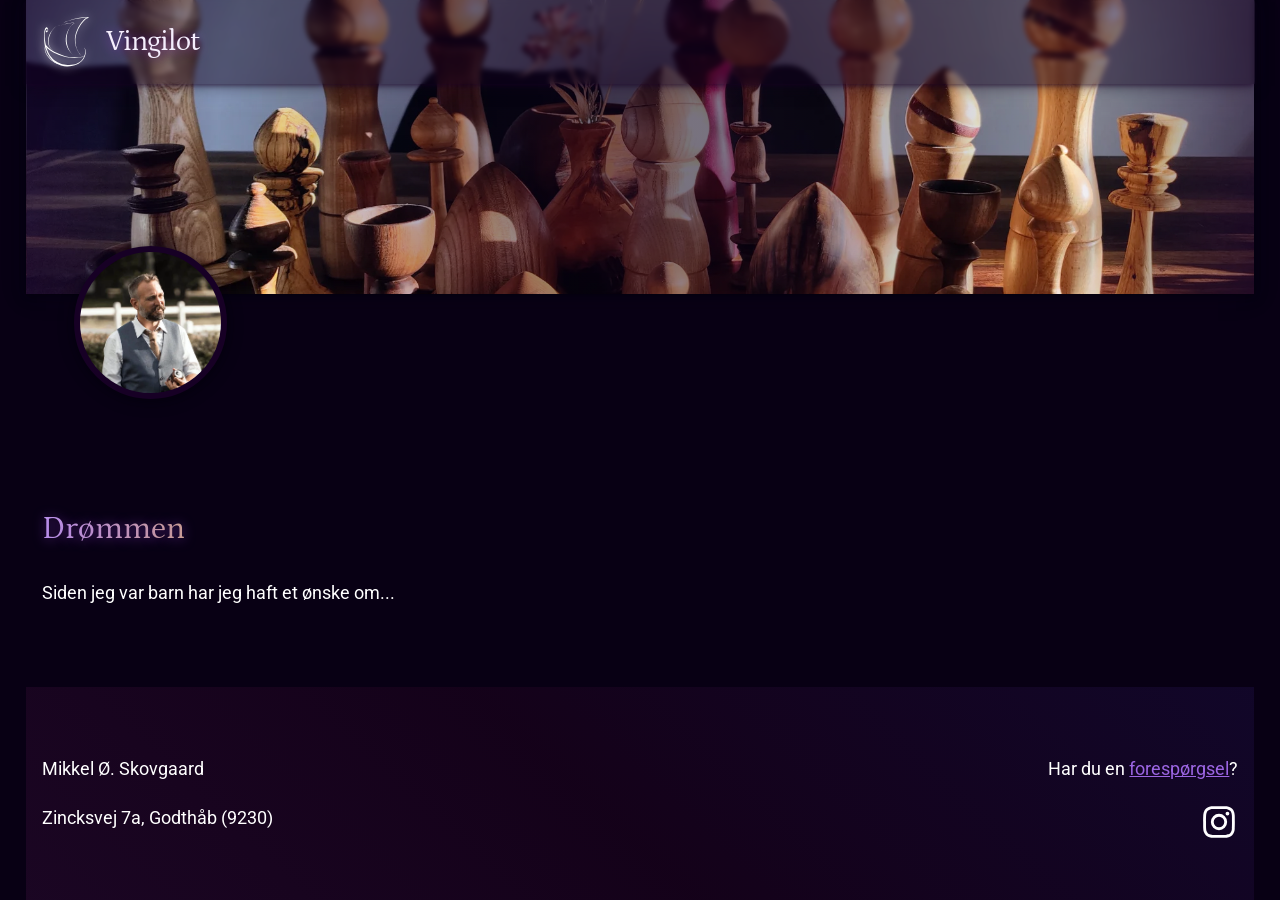
==== pages/about.html @ 797026ed "about and gallery pages" ====
<!doctype html>
<html lang="da-DK">
<head>
	<meta charset="UTF-8">
	<meta name="title" content="Trædrejer, Mikkel Ø. Skovgaard">
	<meta name="description" content="Jeg designer og drejer i træ og forsøger at skabe et lille strejf af hverdagsmagi med de ting jeg laver.">
	<meta name="viewport" content="width=device-width, initial-scale=1.0, maximum-scale=1, user-scalable=0">
    <link rel="canonical" href="https://vingilot.dk" />
	<title>Vingilot, trædrejer Mikkel Ø. Skovgaard</title>

    <link rel="stylesheet" href="../styles/about.css">
</head>
<body>
	<div class="header-menu">
		<div class="left">
			<img src="../images/vingilot_clean4.svg" alt="Vingilot logo, a ship">
			<h2>Vingilot</h2>
		</div>	
	</div>
	<header>
		<div class="band">
			<div class="content">
			</div>
		</div>
	</header>
	
	<section class="band main-content">
		<div class="content">
			<div class="header-gallery">
				<div class="gallery-image-container">
					<img src="../images/mikkel_casual.webp" alt="A picture of me" /> 
				</div>
			</div>
		</div>
    </section>
	<section class="band">
		<div class="content text">
			<div>
				<h2>Drømmen</h2>
			</div>
			<p>Siden jeg var barn har jeg haft et ønske om...</p>
		</div>
    </section>
	
	<footer class="band">
		<div class="content">
			<div>
				<p>Mikkel Ø. Skovgaard</p>
				<p>Zincksvej 7a, Godthåb (9230)</p>
			</div>
			<div class="right">
				<p>Har du en <a href="mailto:mikkeloerum@gmail.com">forespørgsel</a>?</p>
				<a href="https://www.instagram.com/mikkeloerumskp/"><img src="../images/instagram-53.svg" /></a>
			</div>	
		</div>
	</footer>
</body>

<!--

Link to socials, link back here..

Hylden som interaktivt billede.

small images for performance

Better camera
About me page/section - More Vingilot, storytelling

(Hero image) - still want to do the one with stuff in the dunes
(Responsive improvements)

News section? Image feed?

-->

</html>
---- styles/about.css ----
@import url('https://fonts.googleapis.com/css2?family=Petrona:ital,wght@0,400;1,700&family=Roboto:wght@300;400;700&display=swap');

*,
*::before,
*::after {
  box-sizing: border-box;
}

html, body {
    font-size: 16px;
    padding: 0;
    margin: 0;
    display: flex;
    flex: 1;
    flex-direction: column;
    height: 100vh;
    position: relative;
    background-color: #080014;
    color: #fff;
    align-items: center;
}

.header-menu {
    position: fixed;
    top: 0;
    padding: 1rem;
    background-color: rgba(18, 2, 32, 0.456);
    z-index: 8;
    display: flex;
    justify-content: space-between;
    backdrop-filter: blur(0.15rem);
    box-shadow: 0 2px 4px rgba(26, 0, 41, 0.453), 0 2px 14px rgba(17, 0, 27, 0.511);

    h2 {
        margin: 0;
        font-size: 1.8rem;
        font-weight: 400;
        letter-spacing: -1px;
    }

    img {
        width: 3rem;
        margin-right: 1rem;
        filter: drop-shadow(0 0 .3rem rgb(255, 255, 255));
    }

    .left {
        display: flex;
        align-items: center;
    }
}

header {
    max-width: 1920px;
    background-image: radial-gradient(circle,rgba(11, 1, 24, 0.551) 12%, rgba(11, 1, 24, 0) 67%, rgba(28, 2, 51, 0.541) 100%), url(../images/vingi_bg.webp);
    background-size: cover;
    background-position: center;
    box-shadow: 0px 2px 6px #03000836, 0px 2px 12px #05000f5d, 0px 2px 24px #0a01202c;
    position: relative;
    z-index: 0;
    width: 100%;
    aspect-ratio: 3.2;
    flex-direction: column;
    display: flex;

    .content {
        align-items: center;
        flex-direction: row;
        justify-content: center;
    }

    img {
        width: clamp(4rem, 14vw, 18rem);
        filter: drop-shadow(0 0 .5rem rgb(136, 4, 212));
    }

    h1 {
        filter: drop-shadow(0 0 .5rem rgba(136, 4, 212, 0.23));
    }
}

section, header, footer, .header-menu {
    width: clamp(360px, 96vw, 1800px);
}

.band .header-navigation .content {
    align-items: center;
    flex-direction: row;
}

.band {
    display: flex;
    flex: 1;
    justify-content: center;
}

.band .content {
    display: flex;
    flex: 1; 
    flex-direction: column;
    padding: 1em;
    max-width: 100%;
}

.content.text {
    padding-top: 4rem;
    padding-bottom: 4rem;
}

.content h2 {
    display: inline-block;
	background: linear-gradient(90deg, #bc96ed, #cea78b);
	background-clip: text;
	-webkit-text-fill-color: transparent;
}

p, a {
    font-family: 'Roboto', sans-serif;
    line-height: 1.4em;
    max-width: 48rem;
    font-size: 1.1rem;
}

a, a:visited {
    color: #9b65e2;
    text-decoration: underline;
}

a:hover {
    text-decoration: underline;
}

h1, h2, h3, h4, h5, h6 {
    font-family: 'Roboto', sans-serif;
}

h1, h2 {
    color: #f5eefd;
    text-shadow: 0px 1px 0.7rem #9b44e298;
    font-family: "Petrona", serif;
}

h1 {
    font-size: clamp(2rem, calc(2.8vw + 1rem), 4rem);
    font-weight: 700;
    margin-top: 0;
    margin-bottom: 0.5rem;
}

h2 {
    margin-top: 2rem;
    margin-bottom: 1rem;
    font-size: 2rem;
    font-weight: 400;
}

h2 + p {
    margin-top: 0;
}

.header-gallery {
    display: flex;
    justify-content: space-between;
    position: relative;
    z-index: 4;
    margin-top: clamp(-8rem, -5vw, -3rem);
}

.gallery-image-container {
    display: inline-block;
    height: clamp(128px, 12vw, 256px);
    border: 6px solid rgb(23, 0, 37);
    border-radius: 400px;
    overflow: hidden;
    box-shadow: 0px 2px 6px #03000849, 0px 2px 16px #05000f5b;
    background-color: rgb(23, 0, 37);
    margin-left: 2rem;

    img {
        max-height: 100%;
    }
}


footer {
    background-color: #06010c;
    background-image: linear-gradient(43deg,#801d942b,#4c044e34 46%,#5828dd23);
    padding: 2rem 0;
    width: 100%;

    img {
        width: 2.4rem;
    }
}

footer p, footer a, footer a:visited {
    line-height: 2rem;
}

footer a {
    text-decoration: underline;
}

footer.band .content {
    flex-direction: row;
    justify-content: space-between;
    align-items: center;
}

.right {
    text-align: right;
}

@media (max-width: 600px) {
    .hidden-600 {
        display: none;
    }
}

@media (max-width: 800px) {
    .hidden-800 {
        display: none;
    }

    header {
        aspect-ratio: 1.8;
    }
    
    .header-menu, header {
        width: 100vw;
    }
}

@media (max-width: 700px) {
    .hidden-700 {
        display: none;
    }

    header {
        aspect-ratio: 1.6;
    }
}

@media (max-width: 600px) {
    .hidden-600 {
        display: none;
    }

    header {
        aspect-ratio: 1.2;
    }

    .gallery-image-container, .popover-image {
        border-width: 4px;
    }

    .gallery {
        max-width: initial;
        margin: 0 -1rem 0 -1rem;
        padding: 2rem;
        gap: 2rem
    }

    .popover-image img {
        max-width: 96vw;
    }

    .content.text {
        padding-top: 2rem;
        padding-bottom: 2rem;
    }

    footer {
        padding: 0;

        p, a {
            font-size: 0.9rem;
        }
    }
}
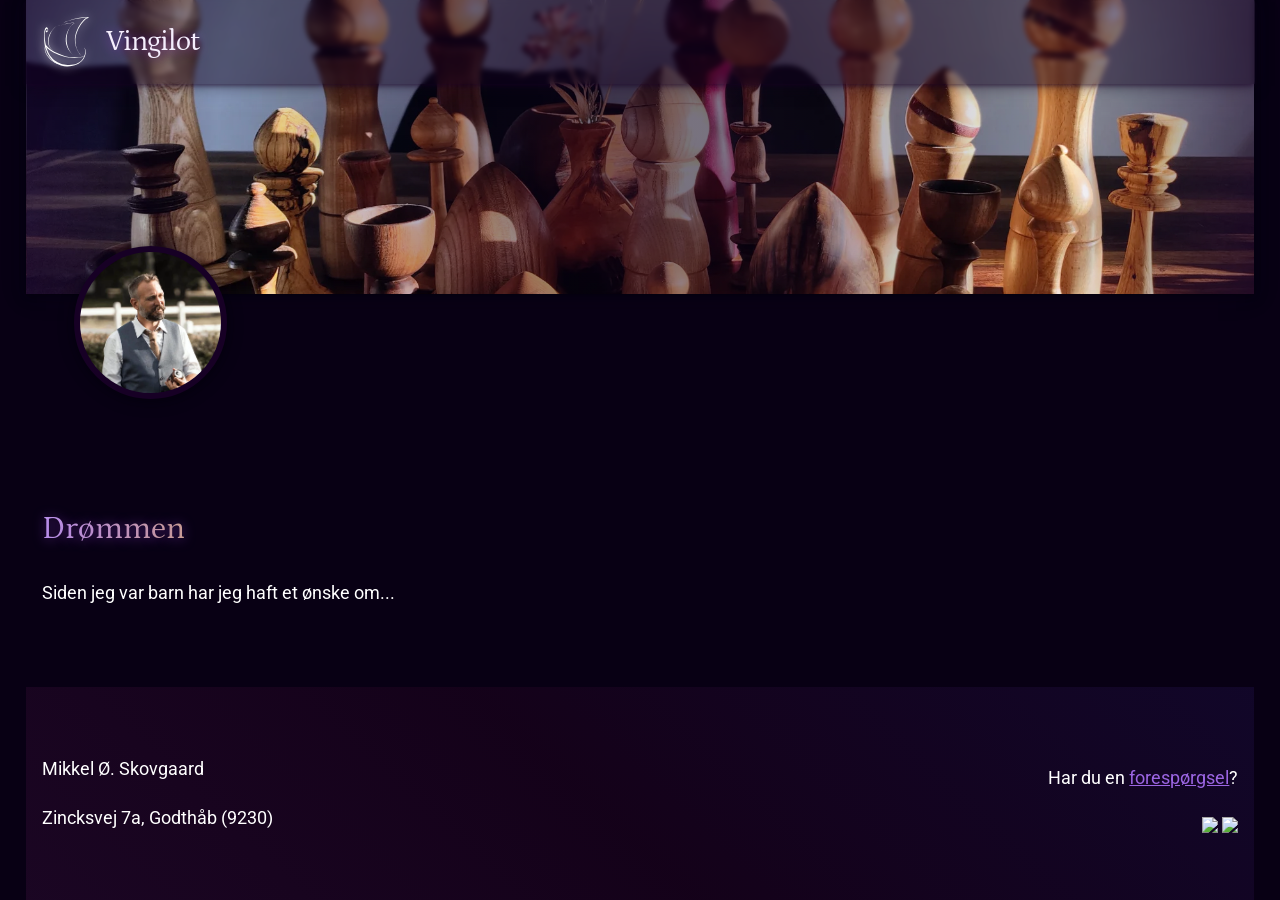
==== commit 3c388aee: "Socials" ====
--- a/pages/about.html
+++ b/pages/about.html
@@ -50,7 +50,10 @@
 			</div>
 			<div class="right">
 				<p>Har du en <a href="mailto:mikkeloerum@gmail.com">forespørgsel</a>?</p>
-				<a href="https://www.instagram.com/mikkeloerumskp/"><img src="../images/instagram-53.svg" /></a>
+				<div class="socials">
+					<a href="https://www.instagram.com/mikkeloerumskp/" target="_blank"><img src="images/instagram-53.svg" /></a>
+					<a href="https://pixelfed.dk/Mikkeloerum" target="_blank"><img src="images/pfed.svg" /></a>
+				</div>
 			</div>	
 		</div>
 	</footer>
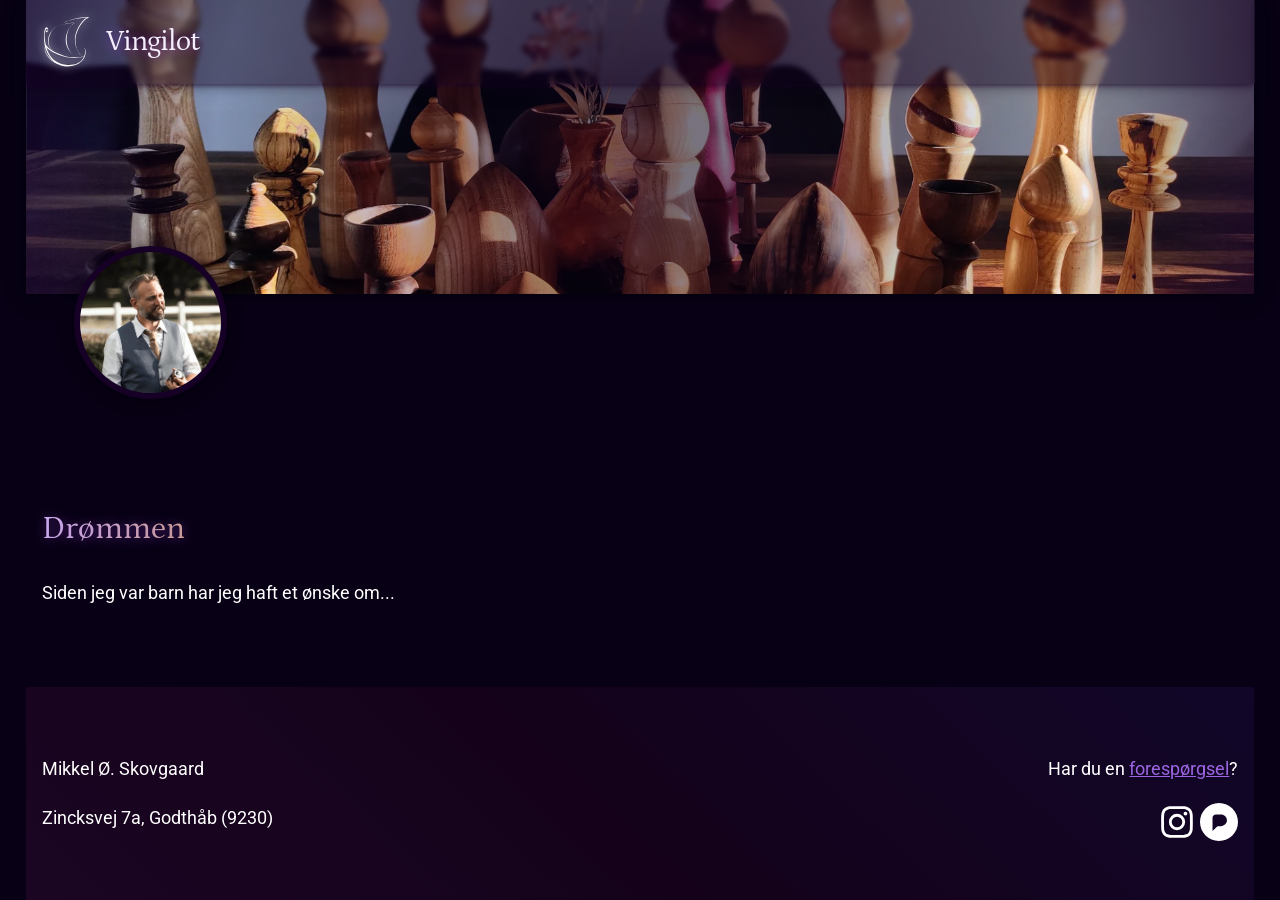
==== commit 81ab71fe: "gallery active" ====
--- a/pages/about.html
+++ b/pages/about.html
@@ -51,8 +51,8 @@
 			<div class="right">
 				<p>Har du en <a href="mailto:mikkeloerum@gmail.com">forespørgsel</a>?</p>
 				<div class="socials">
-					<a href="https://www.instagram.com/mikkeloerumskp/" target="_blank"><img src="images/instagram-53.svg" /></a>
-					<a href="https://pixelfed.dk/Mikkeloerum" target="_blank"><img src="images/pfed.svg" /></a>
+					<a href="https://www.instagram.com/mikkeloerumskp/" target="_blank"><img src="../images/instagram-53.svg" /></a>
+					<a href="https://pixelfed.dk/Mikkeloerum" target="_blank"><img src="../images/pfed.svg" /></a>
 				</div>
 			</div>	
 		</div>
--- a/styles/about.css
+++ b/styles/about.css
@@ -109,7 +109,7 @@
 
 .content h2 {
     display: inline-block;
-	background: linear-gradient(90deg, #bc96ed, #cea78b);
+	background: linear-gradient(90deg, #ceb5ef, #cea78b);
 	background-clip: text;
 	-webkit-text-fill-color: transparent;
 }
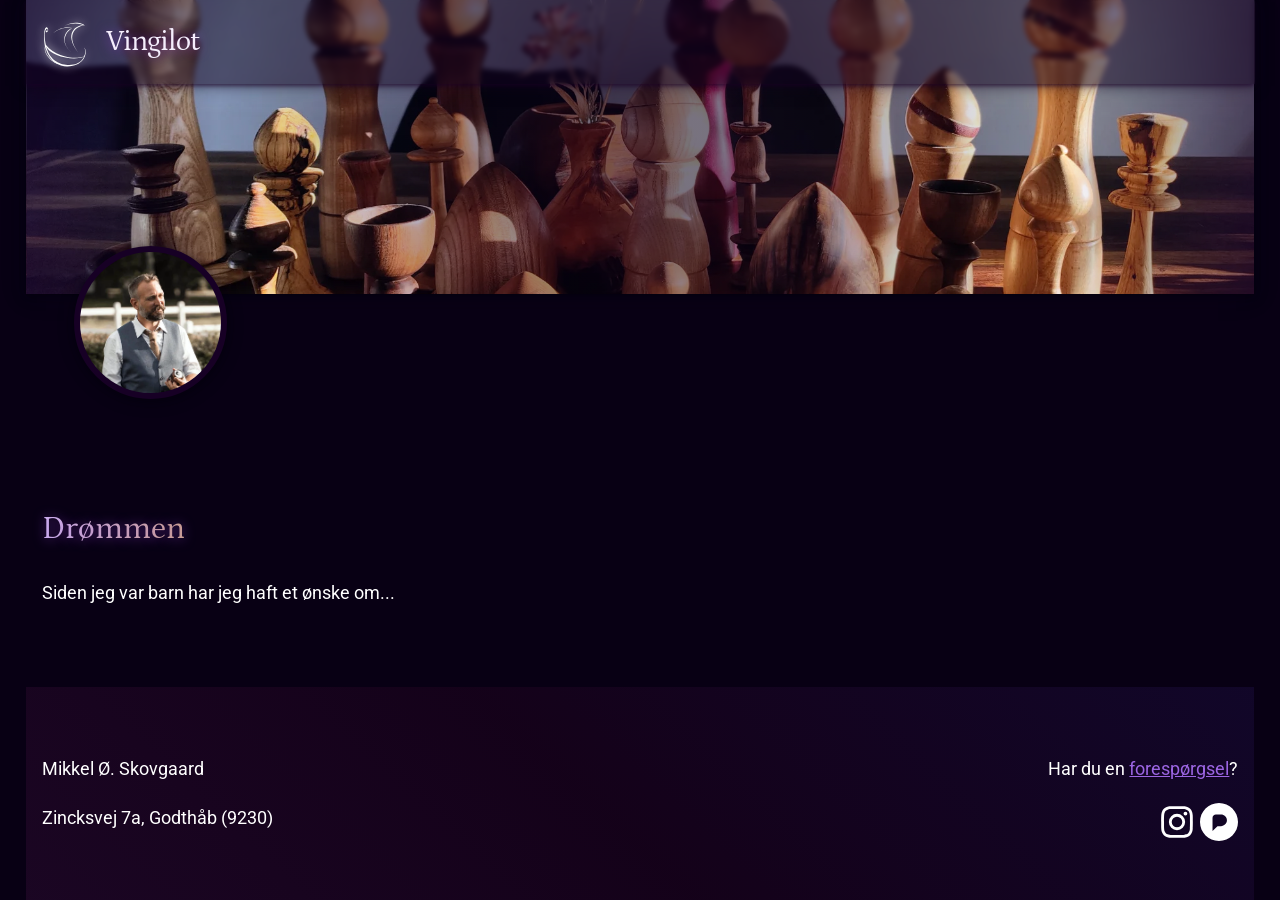
==== commit 5d2ae160: "update logo" ====
--- a/pages/about.html
+++ b/pages/about.html
@@ -13,7 +13,7 @@
 <body>
 	<div class="header-menu">
 		<div class="left">
-			<img src="../images/vingilot_clean4.svg" alt="Vingilot logo, a ship">
+			<img src="../images/vingilot_clean5.svg" alt="Vingilot logo, a ship">
 			<h2>Vingilot</h2>
 		</div>	
 	</div>
--- a/styles/about.css
+++ b/styles/about.css
@@ -24,12 +24,12 @@
     position: fixed;
     top: 0;
     padding: 1rem;
-    background-color: rgba(18, 2, 32, 0.456);
+    background-color: rgba(18, 2, 32, 0.5);
     z-index: 8;
     display: flex;
     justify-content: space-between;
-    backdrop-filter: blur(0.15rem);
-    box-shadow: 0 2px 4px rgba(26, 0, 41, 0.453), 0 2px 14px rgba(17, 0, 27, 0.511);
+    backdrop-filter: blur(0.18rem);
+    box-shadow: 0 2px 4px rgba(26, 0, 41, 0.58), 0 2px 14px rgba(17, 0, 27, 0.56);
 
     h2 {
         margin: 0;
